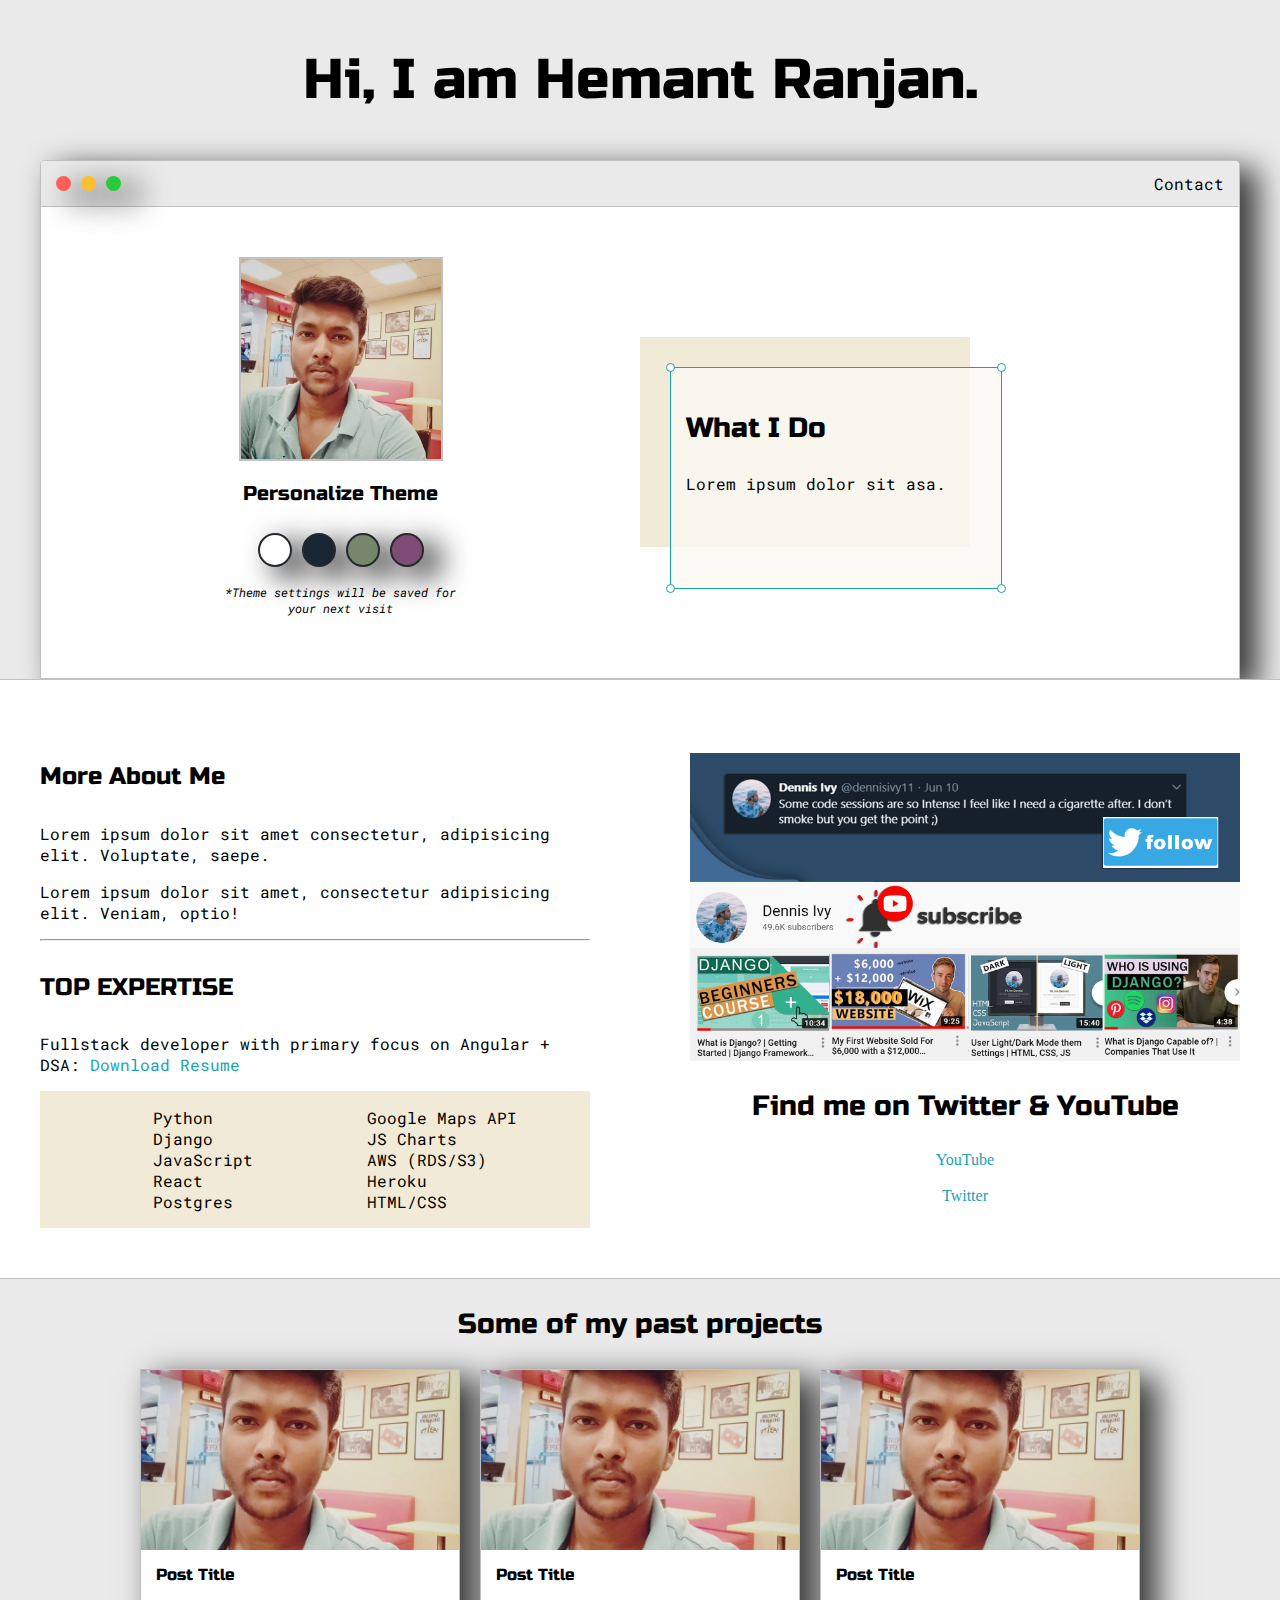
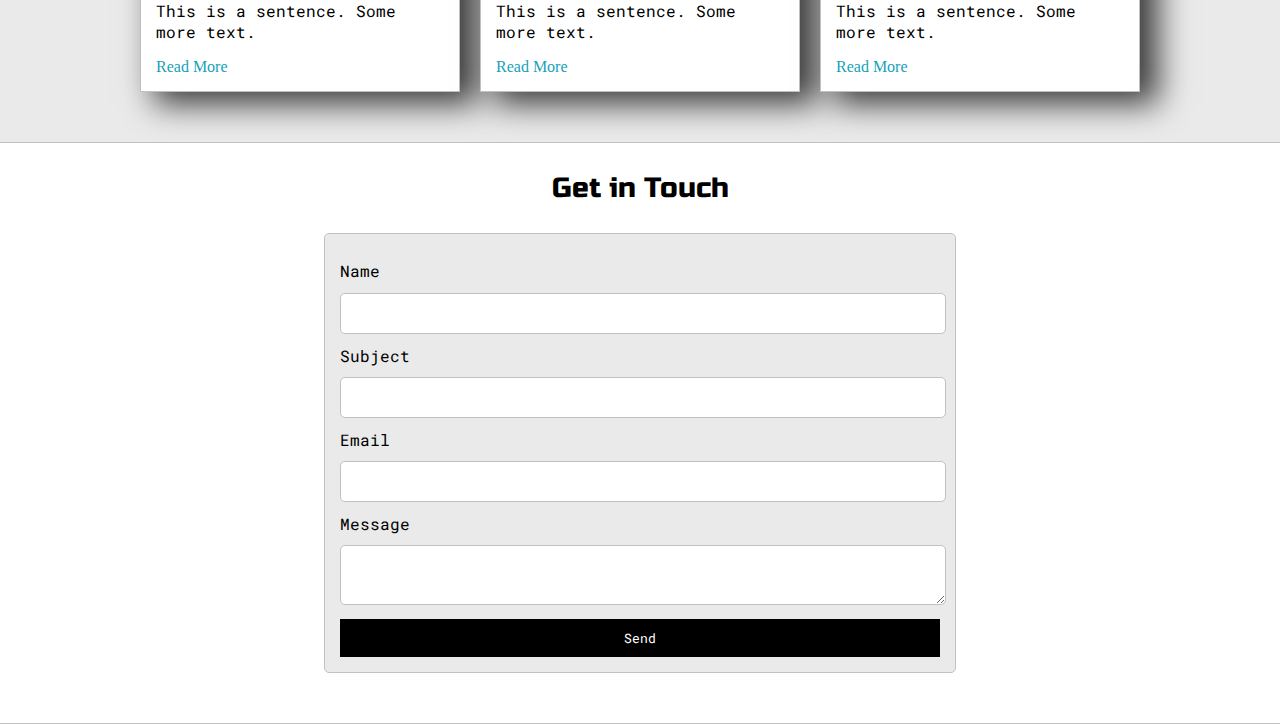
==== index.html @ 101b9cac "First commit" ====
<!DOCTYPE html>
<html lang="en">

<head>
    <title>Hemant Ranjan</title>
    <meta charset="UTF-8">
    <meta name="viewport" content="width=device-width, initial-scale=1">
    <link rel="preconnect" href="https://fonts.googleapis.com">
    <link rel="preconnect" href="https://fonts.gstatic.com" crossorigin>
    <link href="https://fonts.googleapis.com/css2?family=Russo+One&display=swap" rel="stylesheet">
    <link rel="preconnect" href="https://fonts.googleapis.com">
    <link rel="preconnect" href="https://fonts.gstatic.com" crossorigin>
    <link href="https://fonts.googleapis.com/css2?family=Roboto+Mono:wght@500&display=swap" rel="stylesheet">
    <link rel="stylesheet" href="default.css">
    <link id="theme-style" rel="stylesheet" type="text/css" href="">
</head>

<body>
    <section class="s1">
        <div class="main-container">
            <div class="greeting-wrapper">
                <h1>
                    Hi, I am Hemant Ranjan.
                </h1>
            </div>
            <div class="intro-wrapper">
                <div class="nav-wrapper">
                    <div class="dots-wrapper">
                        <div id="dot1" class="browser-dot"></div>
                        <div id="dot2" class="browser-dot"></div>
                        <div id="dot3" class="browser-dot"></div>
                    </div>
                    <ul id="navigation">
                        <li><a href="#">Contact</a></li>
                    </ul>

                </div>
                <div class="left-column">
                    <img id="profile_pic" src="images/dummy.jpg" alt="">
                    <h5 style="text-align: center;line-height:0;">Personalize Theme</h5>
                    <div id="theme-options-wrapper">
                        <div data-mode="light" id="light-mode" class="theme-dot"></div>
                        <div data-mode="blue" id="blue-mode" class="theme-dot"></div>
                        <div data-mode="green" id="green-mode" class="theme-dot"></div>
                        <div data-mode="purple" id="purple-mode" class="theme-dot"></div>
                    </div>
                    <p id="settings-note">*Theme settings will be saved for <br>your next visit</p>
                </div>
                <div class="right-column">
                    <div id="preview-shadow">
                        <div id="preview">
                            <div id="corner-tl" class="corner"></div>
                            <div id="corner-tr" class="corner"></div>
                            <h3>What I Do</h3>
                            <p>Lorem ipsum dolor sit asa.</p>
                            <div id="corner-br" class="corner"></div>
                            <div id="corner-bl" class="corner"></div>
                        </div>
                    </div>
                </div>
            </div>
        </div>
    </section>
    <section class="s2">
        <div class="main-container">
            <div class="about-wrapper">
                <div class="about-me">
                    <h4>More About Me</h4>
                    <p>Lorem ipsum dolor sit amet consectetur, adipisicing elit. Voluptate, saepe.</p>
                    <p>Lorem ipsum dolor sit amet, consectetur adipisicing elit. Veniam, optio!</p>

                    <hr>
                    <h4>TOP EXPERTISE</h4>
                    <p>Fullstack developer with primary focus on Angular + DSA:
                        <a target="_blank" href="resume.pdf">Download Resume</a>
                    </p>
                    <div id="skills">
                        <ul>
                            <li>Python</li>
                            <li>Django</li>
                            <li>JavaScript</li>
                            <li>React</li>
                            <li>Postgres</li>
                        </ul>
                        <ul>
                            <li>Google Maps API</li>
                            <li>JS Charts</li>
                            <li>AWS (RDS/S3)</li>
                            <li>Heroku</li>
                            <li>HTML/CSS</li>
                        </ul>
                    </div>
                </div>
                <div class="social-links">
                    <img id="social_img" src="images/follow.jpg">
                    <h3>Find me on Twitter & YouTube</h3>
                    <a target="_blank" href="#">YouTube</a>
                    <br>
                    <a target="_blank" href="#">Twitter</a>
                </div>
            </div>
        </div>
    </section>
    <section class="s1">
        <div class="main-container">
            <h3 style="text-align: center;">Some of my past projects</h3>
            <div class="post-wrapper">
                <div>
                    <div class="post">
                        <img class="thumbnail" src="images/dummy.jpg" alt="">
                        <div class="post-preview">
                            <h6 class="post-title">Post Title</h6>
                            <p class="post-intro">This is a sentence. Some more text.</p>
                            <a target="_blank" href="post1.html">Read More</a>
                        </div>
                    </div>
                </div>
                <div>
                    <div class="post">
                        <img class="thumbnail" src="images/dummy.jpg" alt="">
                        <div class="post-preview">
                            <h6 class="post-title">Post Title</h6>
                            <p class="post-intro">This is a sentence. Some more text.</p>
                            <a target="_blank" href="#">Read More</a>
                        </div>
                    </div>
                </div>
                <div>
                    <div class="post">
                        <img class="thumbnail" src="images/dummy.jpg" alt="">
                        <div class="post-preview">
                            <h6 class="post-title">Post Title</h6>
                            <p class="post-intro">This is a sentence. Some more text.</p>
                            <a target="_blank" href="#">Read More</a>
                        </div>
                    </div>
                </div>
            </div>
        </div>
    </section>
    <section class="s2">
        <div class="main-container">
            <h3 style="text-align: center;">Get in Touch</h3>
            <form id="contact-form">
                <label>Name</label>
                <input class="input-field" type="text" name="name">
                <label>Subject</label>
                <input class="input-field" type="text" name="subject">
                <label>Email</label>
                <input class="input-field" type="text" name="email">
                <label>Message</label>
                <textarea class="input-field" type="text" name="message"></textarea>
                <input id="submit-btn" type="submit" value="Send">
            </form>
        </div>
    </section>
    <script type="text/javascript" src="script.js"></script>

</body>

</html>
---- default.css ----
:root {
    --mainColor: #eaeaea;
    --secondaryColor: #fff;
    --borderColor: #c1c1c1;
    --mainText: black;
    --secondaryText: #4b5156;
    --themeDotBorder: #24292e;
    --previewBG: rgb(251, 249, 243, 0.8);
    --previewShadow: #f0ead6;
    --buttonColor: black;
}

html,
body {
    padding: 0;
    margin: 0;
}

body * {
    transition: 0.3s;
}

h1,
h2,
h3,
h4,
h5,
h6,
strong {
    color: var(--mainText);
    font-family: 'Russo One', sans-serif;
    font-weight: 500;
}

a {
    text-decoration: none;
    color: #17a2b8;
}

ul {
    list-style: none;
}

h1 {
    font-size: 56px;
}

h2 {
    font-size: 36px;
}

h3 {
    font-size: 28px;
}

h4 {
    font-size: 24px;
}

h5 {
    font-size: 20px;
}

h6 {
    font-size: 16px;
}

p,
li,
span,
label,
input,
textarea {
    color: var(--mainText);
    font-family: 'Roboto Mono', monospace;
}

.s1 {
    background-color: var(--mainColor);
    border-bottom: 1px solid var(--borderColor);
    overflow: auto;
}

.s2 {
    background-color: var(--secondaryColor);
    border-bottom: 1px solid var(--borderColor);
    overflow: auto;
}

.main-container {
    width: 1200px;
    margin: 0 auto;
}

.greeting-wrapper {
    display: grid;
    text-align: center;
    align-content: center;
    min-height: 10em;
}

.intro-wrapper {
    background-color: var(--secondaryColor);
    border: 1px solid var(--borderColor);
    border-radius: 5px 5px 0 0;
    box-shadow: 16px 10px 30px 2px rgba(0, 0, 0, 0.75);
    -webkit-box-shadow: 16px 10px 30px 2px rgba(0, 0, 0, 0.75);
    -moz-box-shadow: 16px 10px 30px 2px rgba(0, 0, 0, 0.75);
    display: grid;
    grid-template-columns: 1fr 1fr;
    grid-template-areas: 'nav-wrapper nav-wrapper' 'left-column right-column';
}

.nav-wrapper {
    grid-area: nav-wrapper;
    border-radius: 5px 5px 0 0;
    border-bottom: 1px solid var(--borderColor);
    display: flex;
    justify-content: space-between;
    align-items: center;
    background-color: var(--mainColor);
}

#navigation a {
    color: var(--mainText);
}

#navigation {
    margin: 0;
    padding: 10px;
}

#navigation li {
    display: inline-block;
    margin-right: 5px;
    margin-left: 5px;
}

.dots-wrapper {
    display: flex;
    padding: 10px;
}

#dot1 {
    background-color: #fc6058;
}

#dot2 {
    background-color: #fec02f;
}

#dot3 {
    background-color: #2aca3e;
}

.browser-dot {
    background-color: black;
    height: 15px;
    width: 15px;
    border-radius: 50%;
    margin: 5px;
    box-shadow: 16px 10px 30px 2px rgba(0, 0, 0, 0.75);
    -webkit-box-shadow: 16px 10px 30px 2px rgba(0, 0, 0, 0.75);
    -moz-box-shadow: 16px 10px 30px 2px rgba(0, 0, 0, 0.75);
}

.left-column {
    grid-area: left-column;
    padding-top: 50px;
    padding-bottom: 50px;
}

#profile_pic {
    display: block;
    margin: 0 auto;
    height: 200px;
    width: 200px;
    object-fit: cover;
    border: 2px solid var(--borderColor);
}

#theme-options-wrapper {
    display: flex;
    justify-content: center;
}

.theme-dot {
    height: 30px;
    width: 30px;
    background-color: black;
    border-radius: 50%;
    margin: 5px;
    border: 2px solid var(--themeDotBorder);
    box-shadow: 16px 10px 30px 2px rgba(0, 0, 0, 0.75);
    -webkit-box-shadow: 16px 10px 30px 2px rgba(0, 0, 0, 0.75);
    -moz-box-shadow: 16px 10px 30px 2px rgba(0, 0, 0, 0.75);
    cursor: pointer;
}

.theme-dot:hover {
    border-width: 5px;
}

#light-mode {
    background-color: #fff;
}

#blue-mode {
    background-color: #192734;
}

#green-mode {
    background-color: #78866b;
}

#purple-mode {
    background-color: #7e4c74;
}

#settings-note {
    font-size: 12px;
    font-style: italic;
    text-align: center;
}

.right-column {
    grid-area: right-column;
    display: grid;
    align-content: center;
    padding-top: 50px;
    padding-bottom: 50px;
}

#preview-shadow {
    background-color: var(--previewShadow);
    width: 300px;
    height: 180px;
    padding-left: 30px;
    padding-top: 30px;
}

#preview {
    width: 300px;
    height: 190px;
    border: 1.5px solid #17a2b8;
    background-color: var(--previewBG);
    padding: 15px;
    position: relative;
}

.corner {
    width: 7px;
    height: 7px;
    border-radius: 50%;
    border: 1.5px solid #17a2b8;
    background-color: #fff;
    position: absolute;
}

#corner-tl {
    top: -5px;
    left: -5px;
}

#corner-tr {
    top: -5px;
    right: -5px;
}

#corner-br {
    bottom: -5px;
    right: -5px;
}

#corner-bl {
    bottom: -5px;
    left: -5px;
}

.about-wrapper {
    display: grid;
    grid-template-columns: repeat(auto-fit, minmax(320px, 1fr));
    padding-top: 50px;
    padding-bottom: 50px;
    gap: 100px;
}

#skills {
    display: flex;
    justify-content: space-evenly;
    background-color: var(--previewShadow);
}

.social-links {
    display: grid;
    align-content: center;
    text-align: center;
}

#social_img {
    width: 100%;
}

.post-wrapper {
    display: grid;
    grid-template-columns: repeat(auto-fit, 320px);
    gap: 20px;
    justify-content: center;
    padding-bottom: 50px;
}

.post {
    border: 1px solid var(--borderColor);
    box-shadow: 16px 10px 30px 2px rgba(0, 0, 0, 0.75);
    -webkit-box-shadow: 16px 10px 30px 2px rgba(0, 0, 0, 0.75);
    -moz-box-shadow: 16px 10px 30px 2px rgba(0, 0, 0, 0.75);
}

.thumbnail {
    display: block;
    width: 100%;
    height: 180px;
    object-fit: cover;
}

.post-preview {
    background-color: #fff;
    padding: 15px;
}

.post-title {
    color: black;
    margin: 0;
}

post-intro {
    color: #4b5156;
    font: 14px;
}

#contact-form {
    display: block;
    max-width: 600px;
    margin: 0 auto;
    border: 1px solid var(--borderColor);
    padding: 15px;
    border-radius: 5px;
    background-color: var(--mainColor);
    margin-bottom: 50px;
}

#contact-form label {
    line-height: 2.7em;
}

.input-field {
    width: 100%;
    padding-top: 10px;
    padding-bottom: 10px;
    background-color: var(--secondaryColor);
    border-radius: 5px;
    border: 1px solid var(--borderColor);
    font-size: 14px;
}

#submit-btn {
    margin-top: 10px;
    width: 100%;
    padding-top: 10px;
    padding-bottom: 10px;
    color: #fff;
    background-color: var(--buttonColor);
    border: none;
}

@media screen and (max-width: 1200px) {
    .main-container {
        width: 95%;
    }
}

@media screen and (max-width: 800px) {
    .intro-wrapper {
        grid-template-columns: 1fr;
        grid-template-areas: 'nav-wrapper' 'left-column' 'right-column';
    }
    .right-column {
        justify-content: center;
    }
}
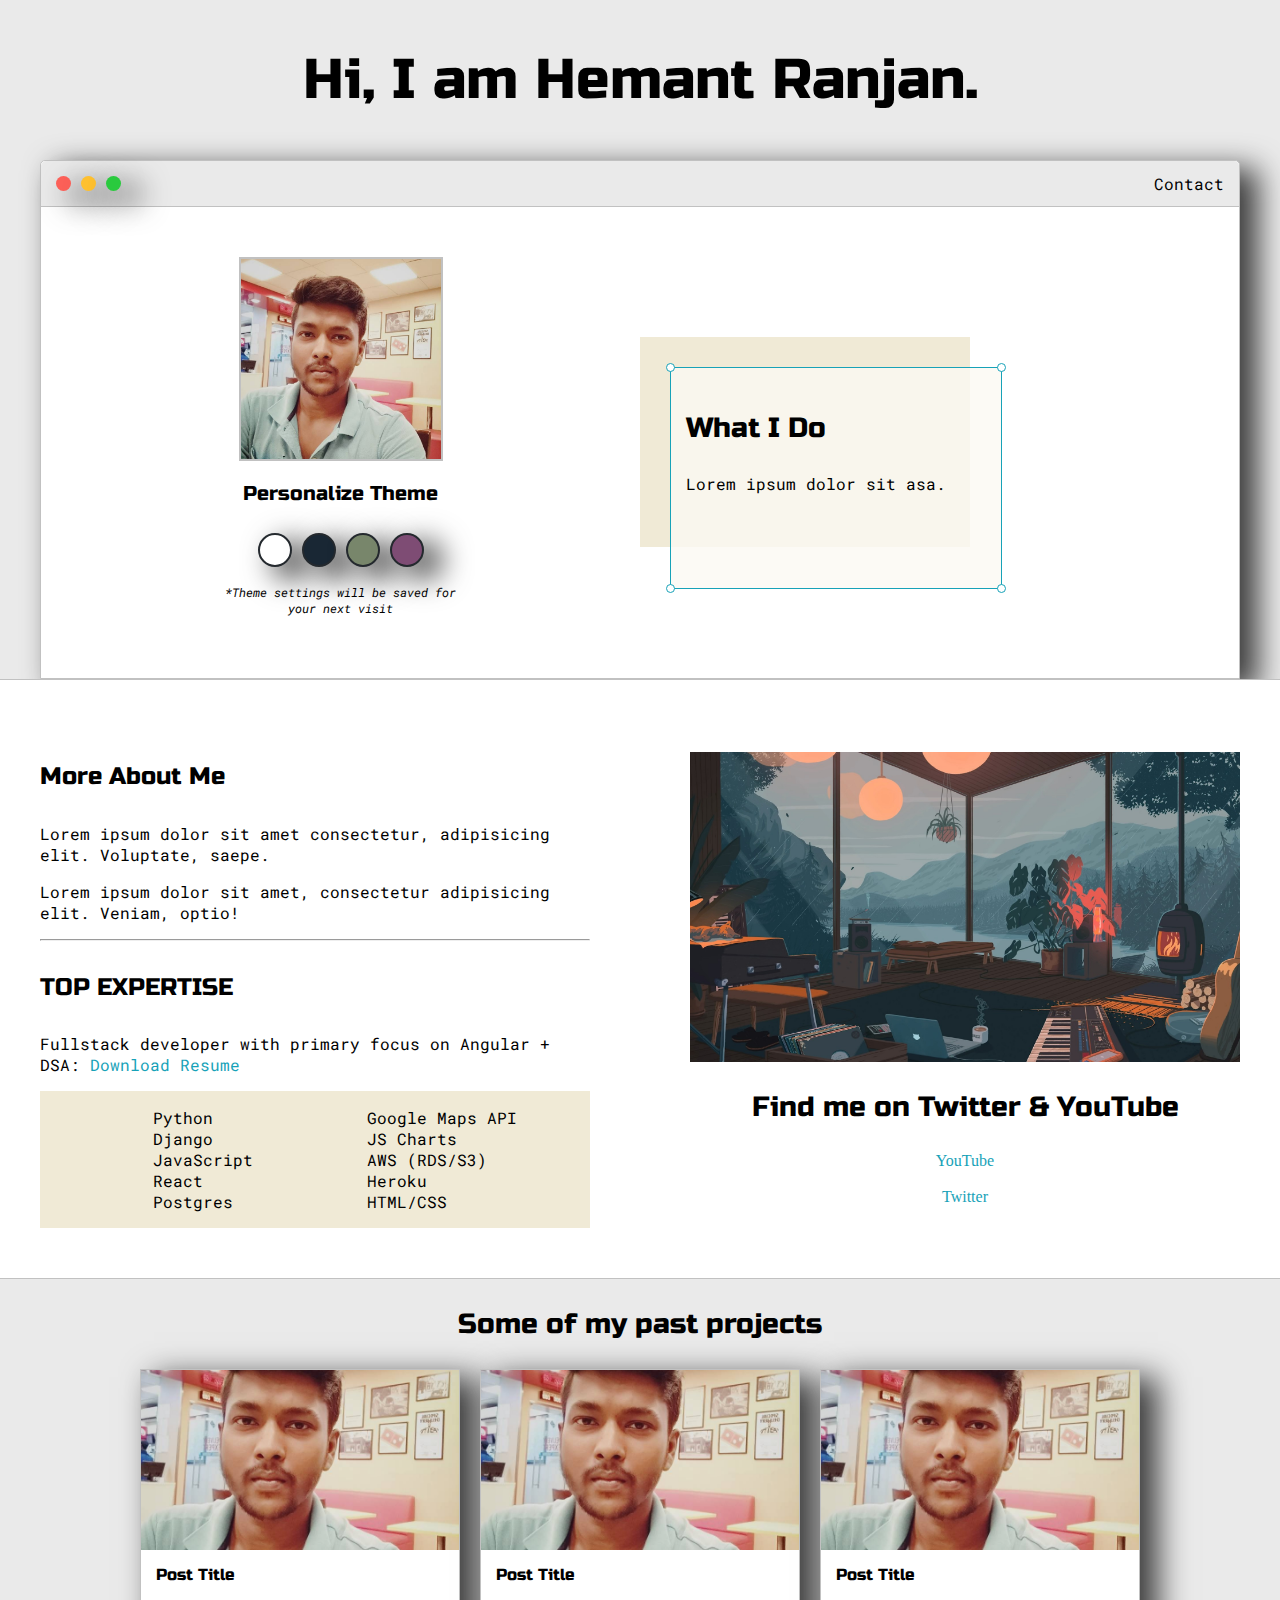
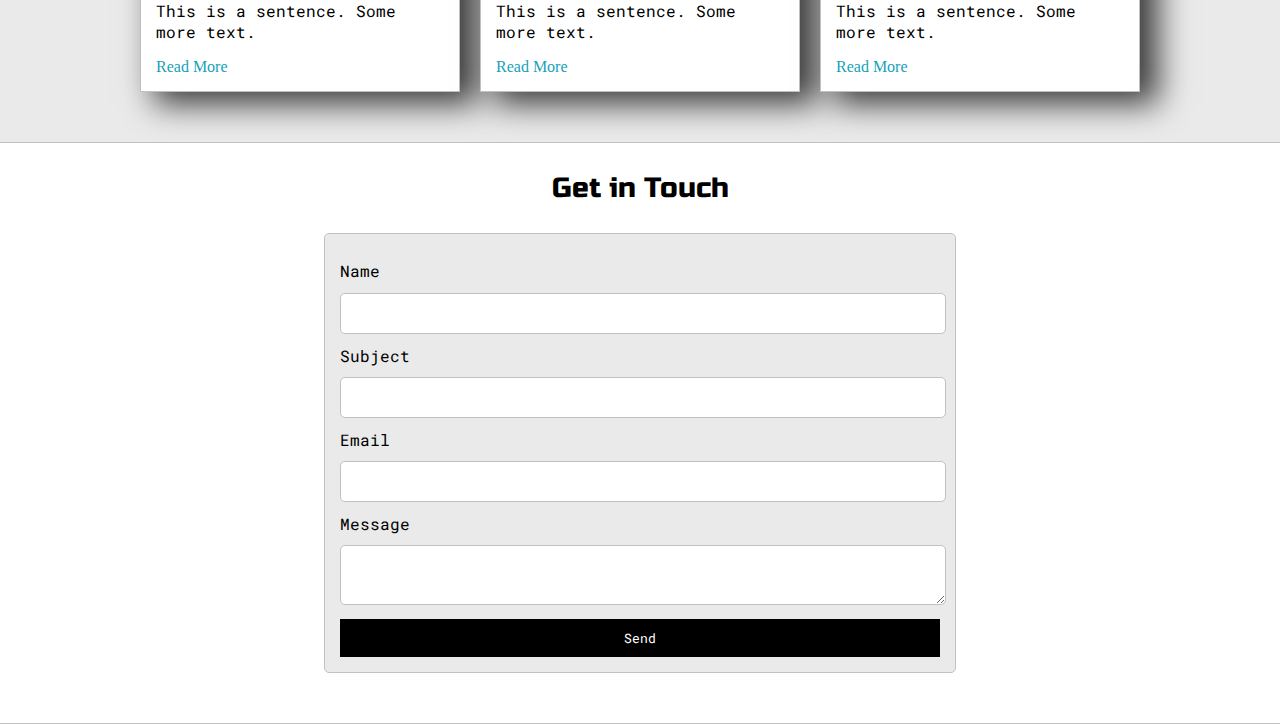
==== commit 53f666bd: "small changes" ====
--- a/index.html
+++ b/index.html
@@ -92,7 +92,7 @@
                     </div>
                 </div>
                 <div class="social-links">
-                    <img id="social_img" src="images/follow.jpg">
+                    <img id="social_img" src="images/dummy1.jpg">
                     <h3>Find me on Twitter & YouTube</h3>
                     <a target="_blank" href="#">YouTube</a>
                     <br>
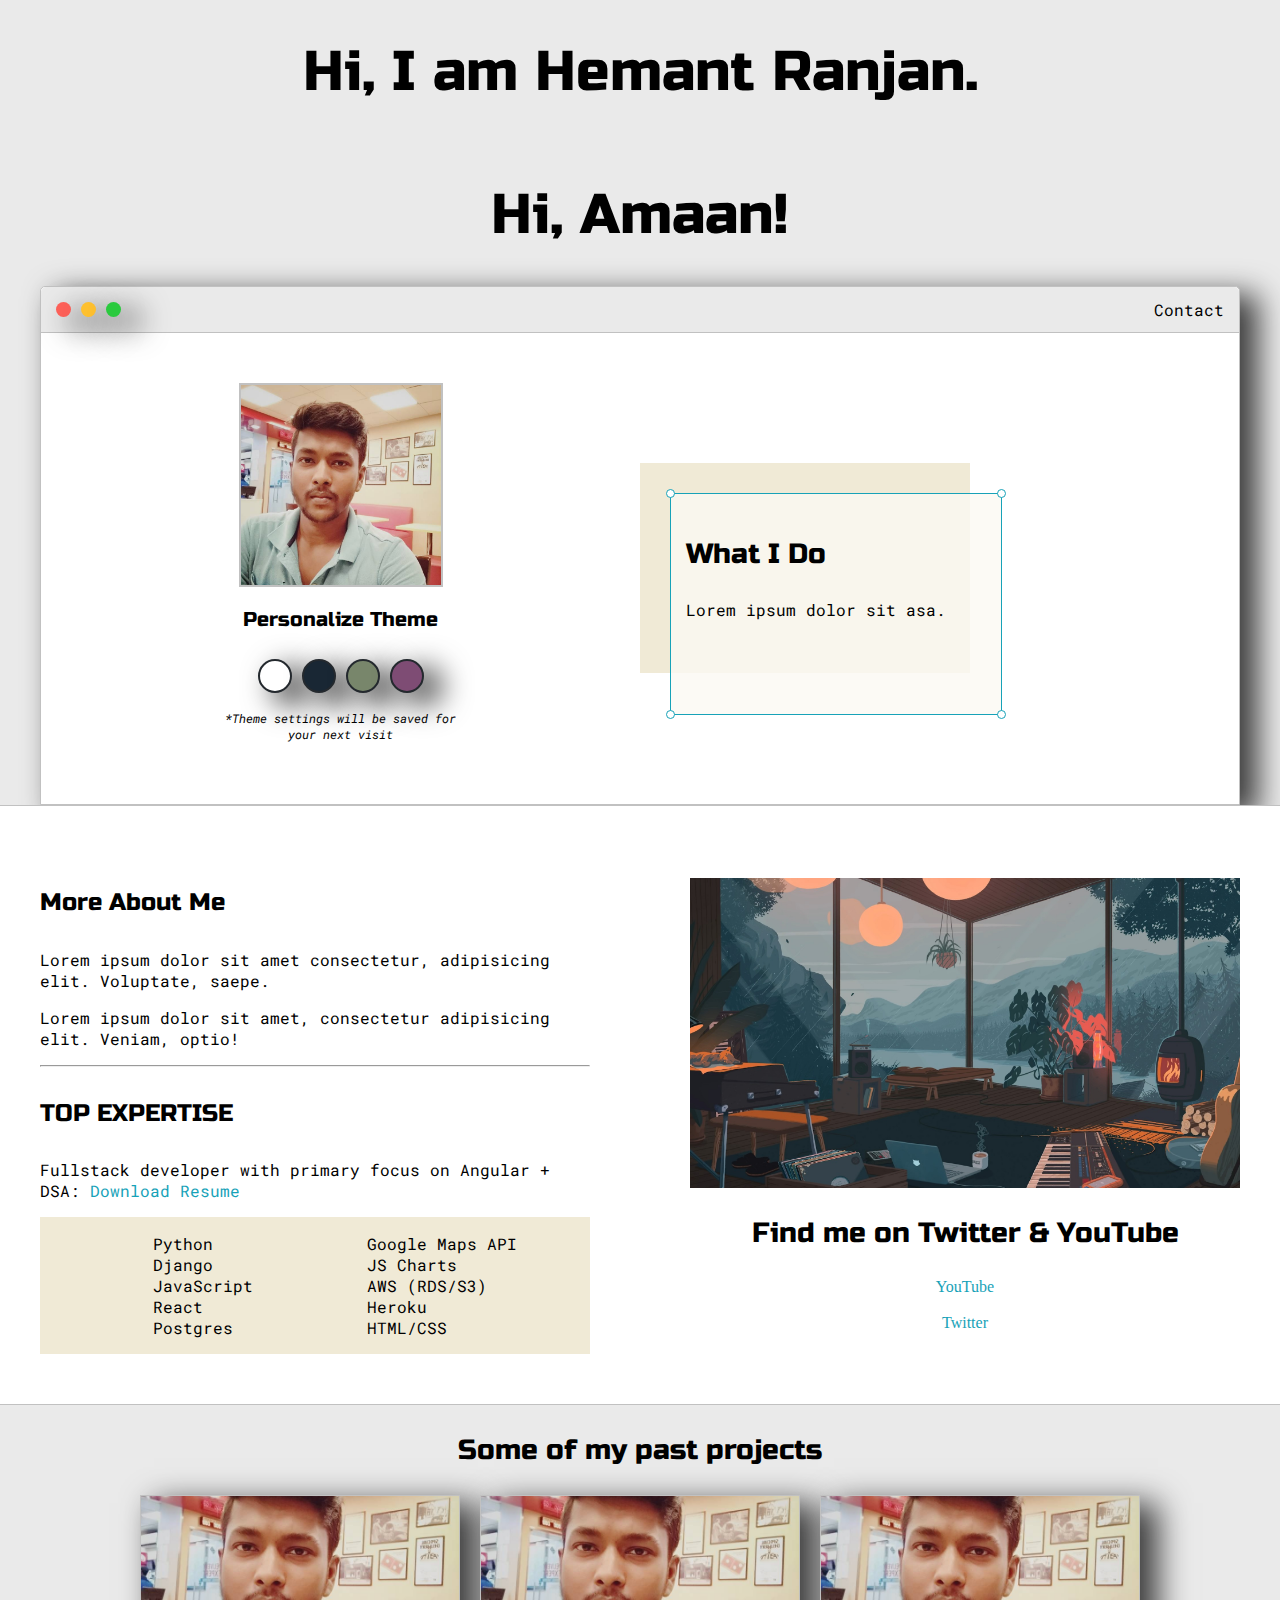
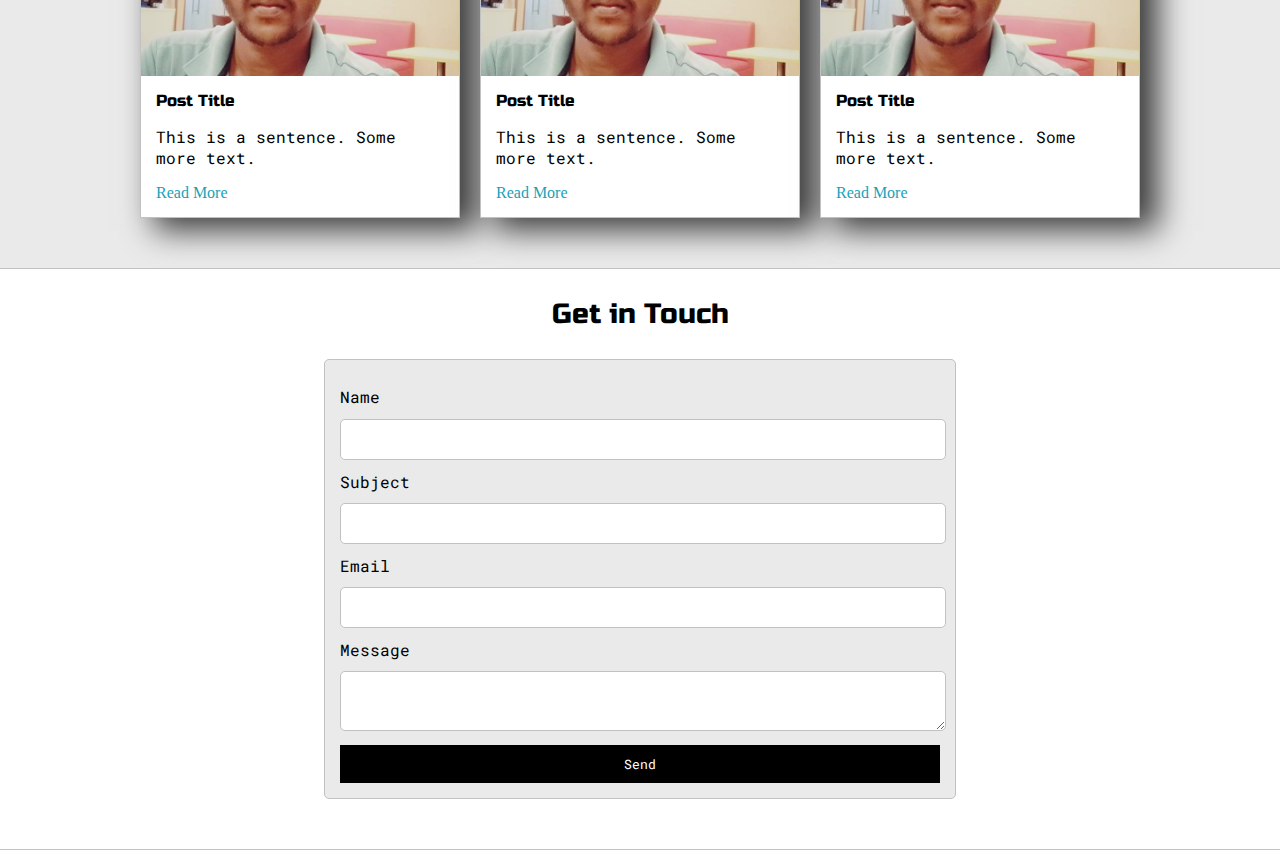
==== commit 1de97c4e: "for coolness" ====
--- a/index.html
+++ b/index.html
@@ -22,6 +22,7 @@
                 <h1>
                     Hi, I am Hemant Ranjan.
                 </h1>
+                <h1>Hi, Amaan!</h1>
             </div>
             <div class="intro-wrapper">
                 <div class="nav-wrapper">
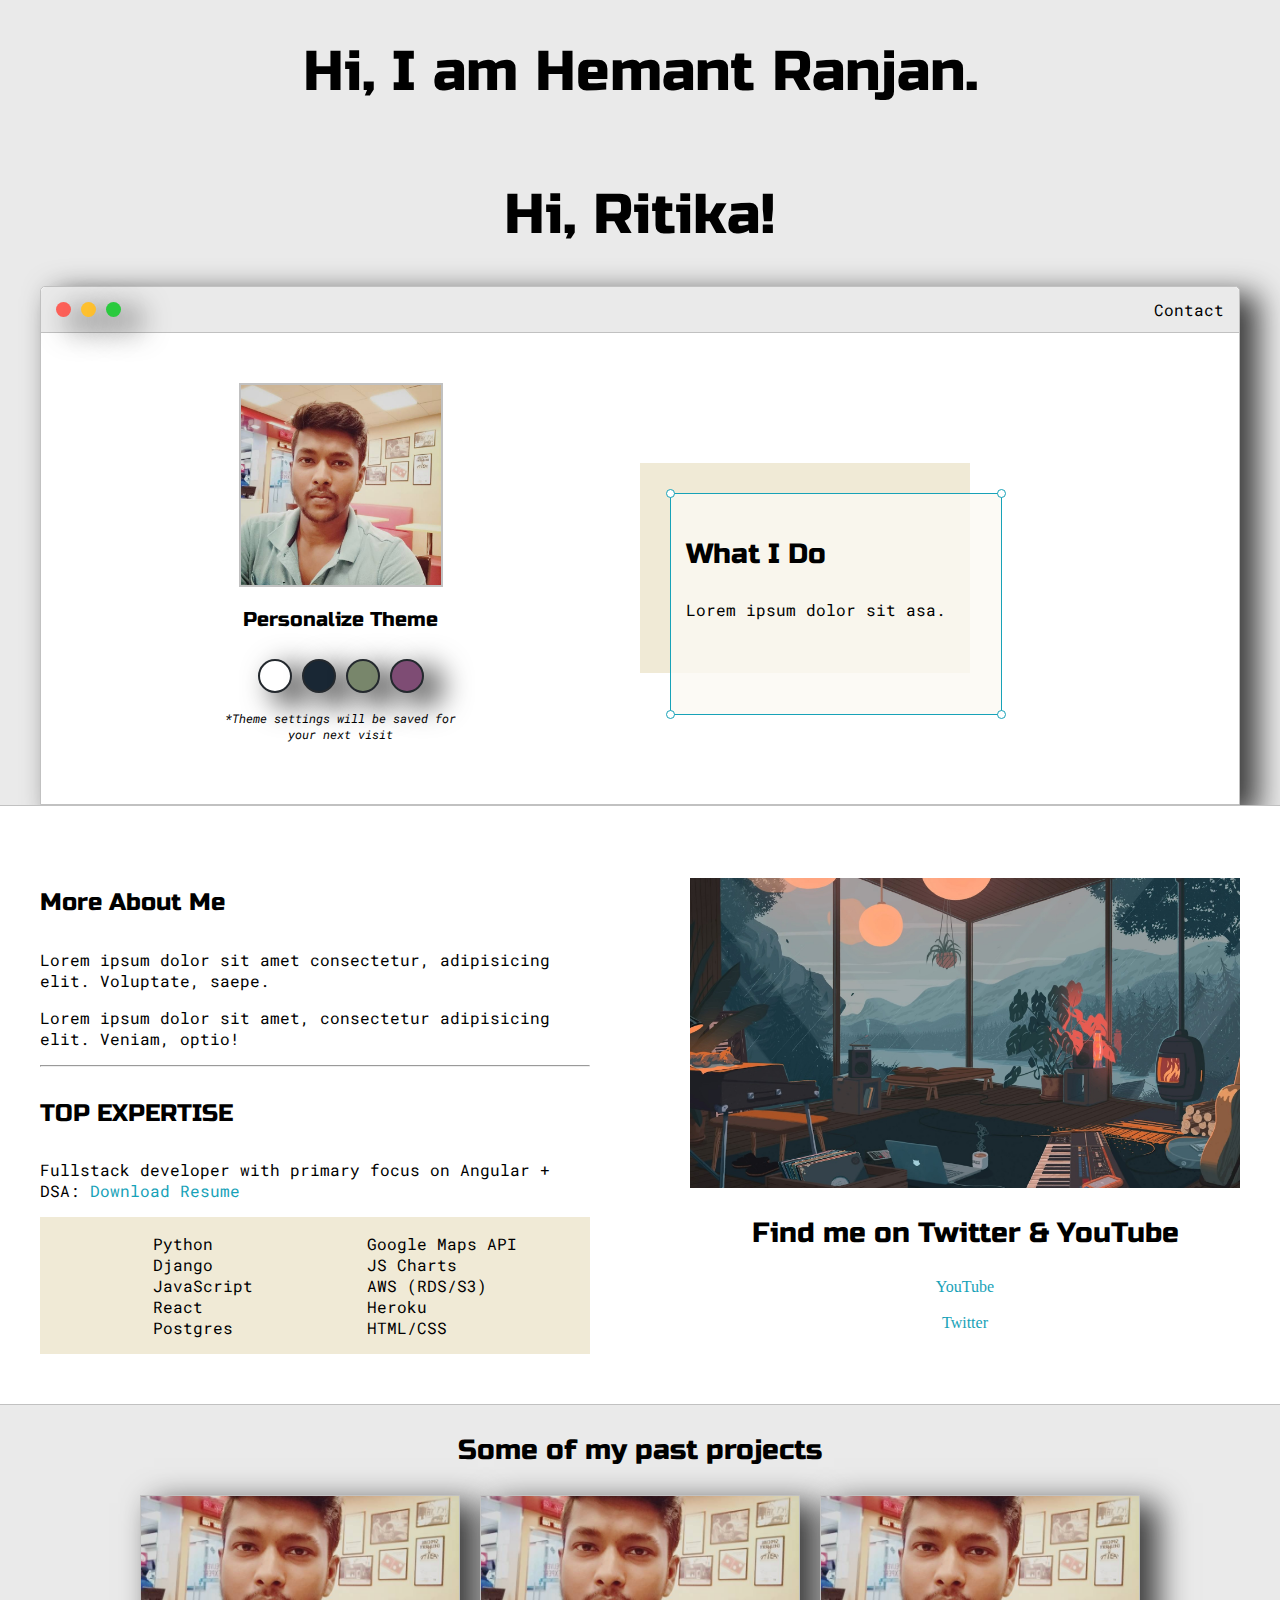
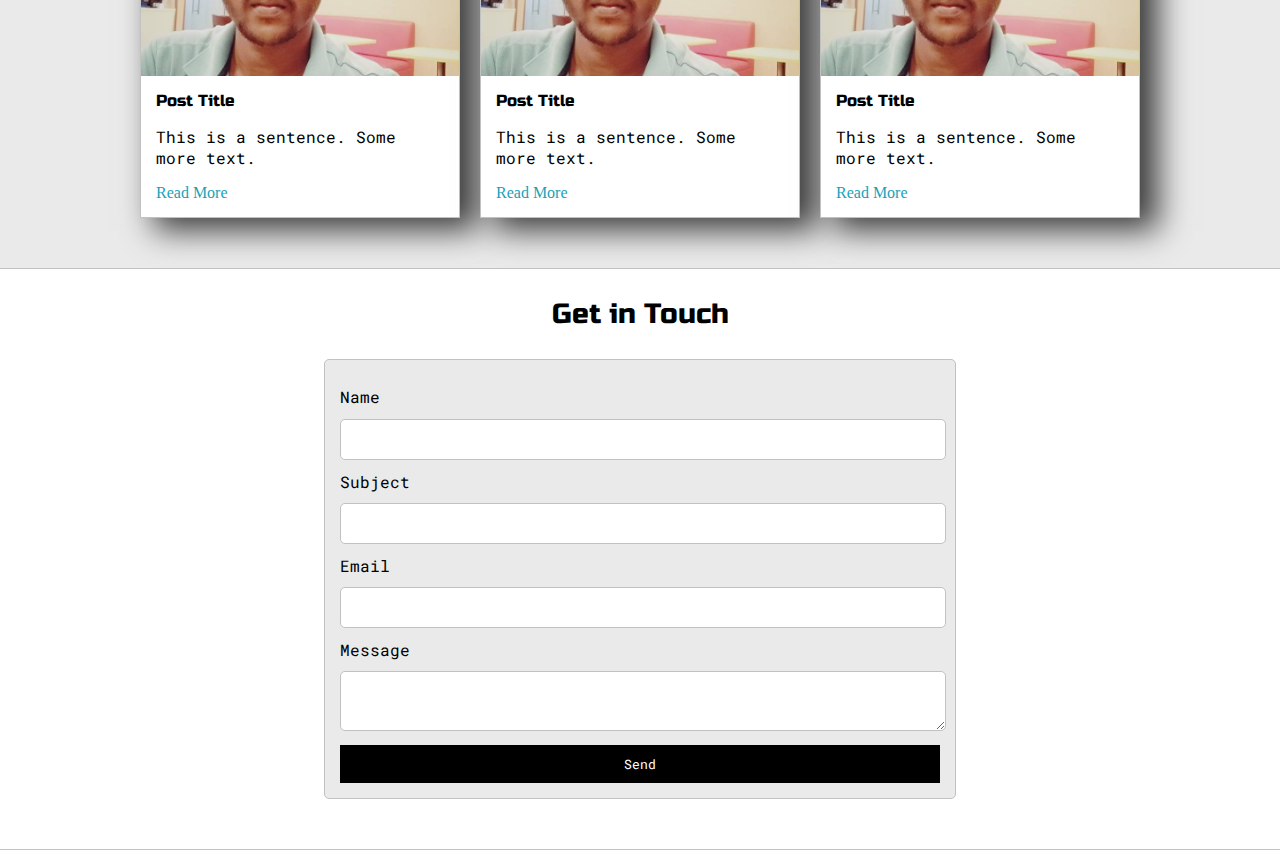
==== commit e135fb2e: "Cool" ====
--- a/index.html
+++ b/index.html
@@ -22,7 +22,7 @@
                 <h1>
                     Hi, I am Hemant Ranjan.
                 </h1>
-                <h1>Hi, Amaan!</h1>
+                <h1>Hi, Ritika!</h1>
             </div>
             <div class="intro-wrapper">
                 <div class="nav-wrapper">
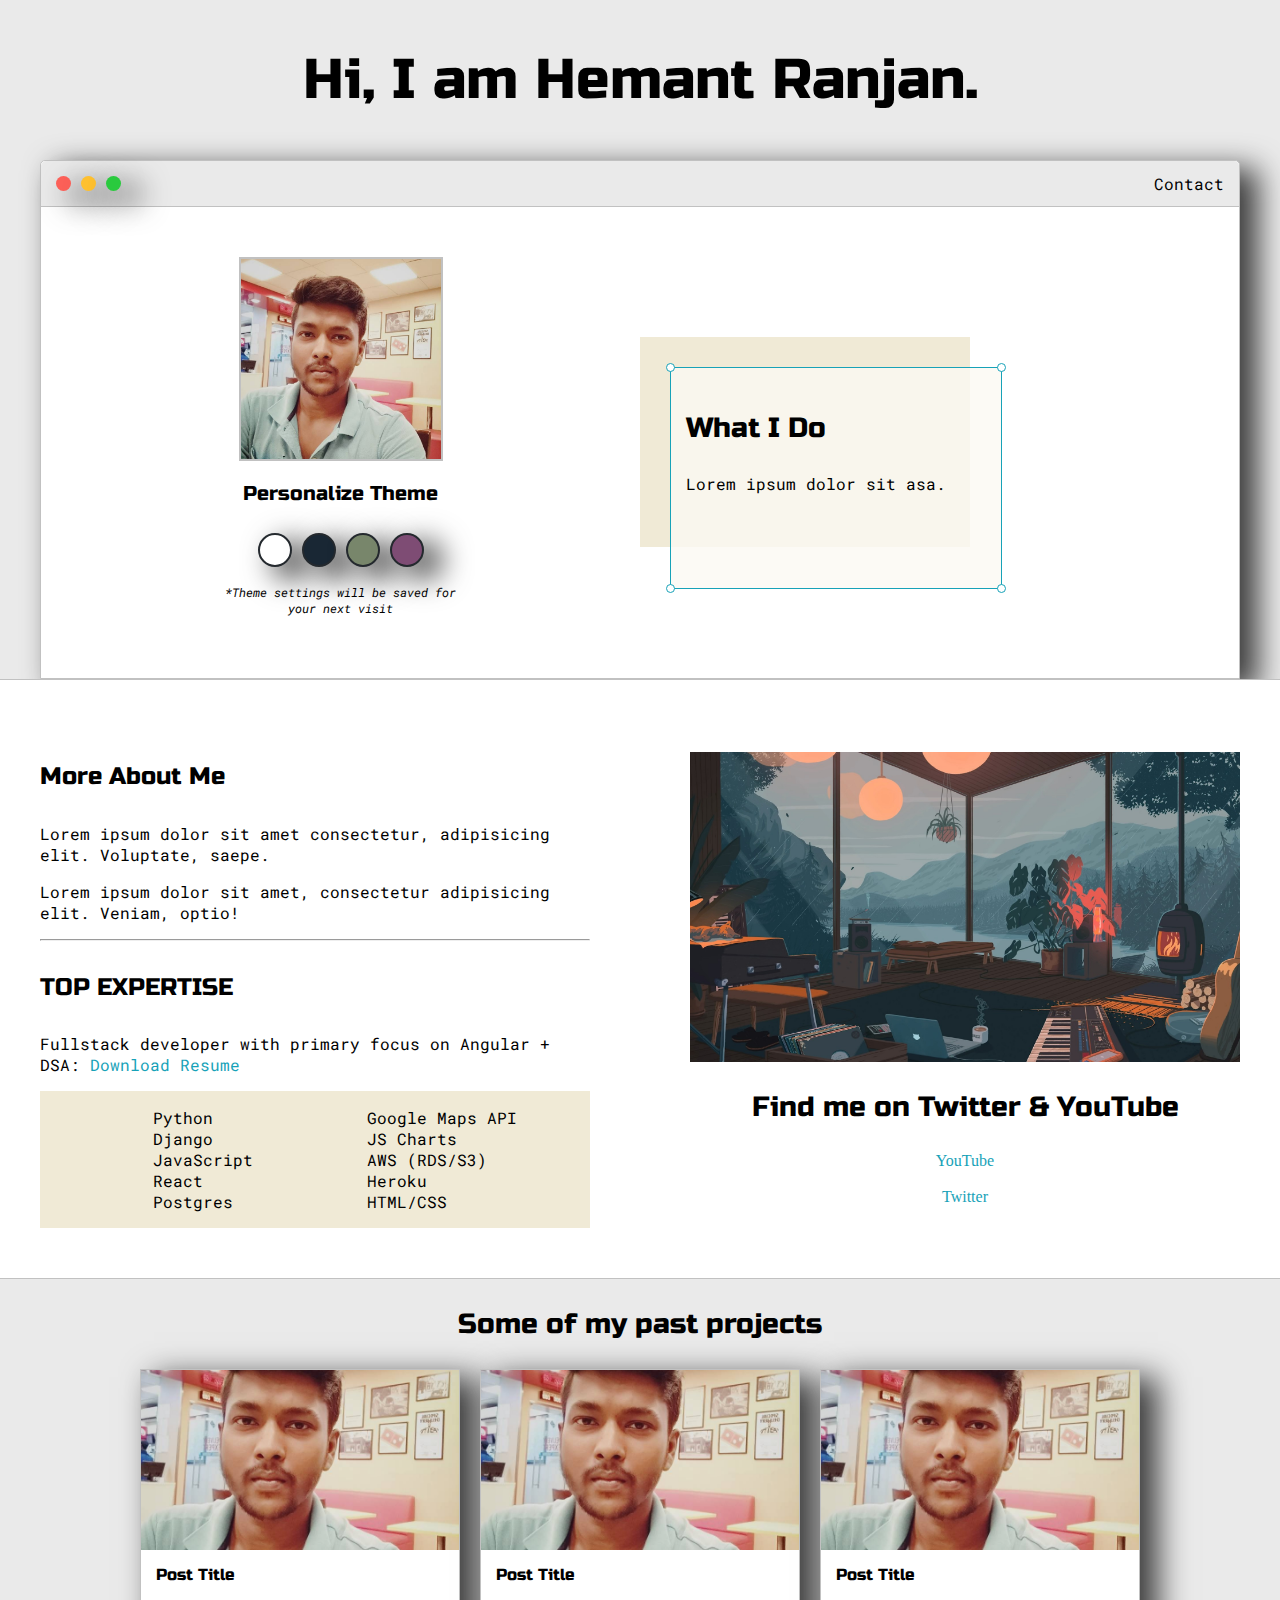
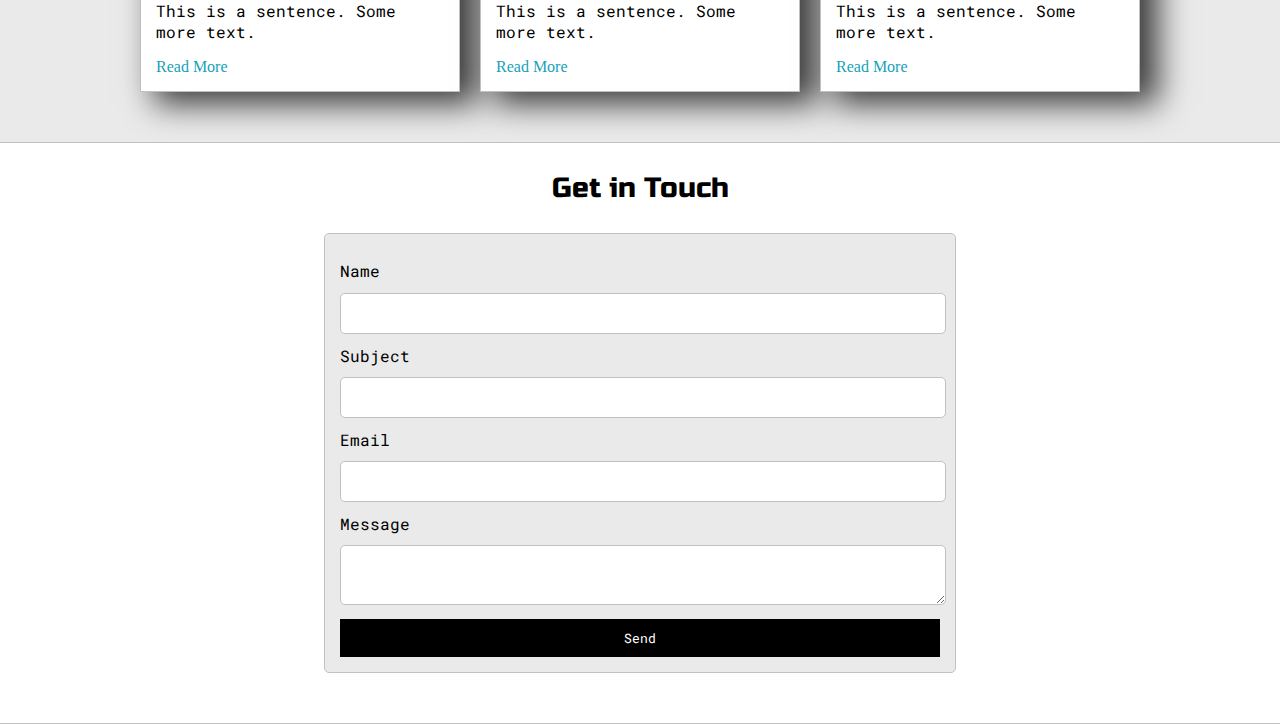
==== commit 72bc2dfe: "back to normal" ====
--- a/index.html
+++ b/index.html
@@ -22,7 +22,6 @@
                 <h1>
                     Hi, I am Hemant Ranjan.
                 </h1>
-                <h1>Hi, Ritika!</h1>
             </div>
             <div class="intro-wrapper">
                 <div class="nav-wrapper">
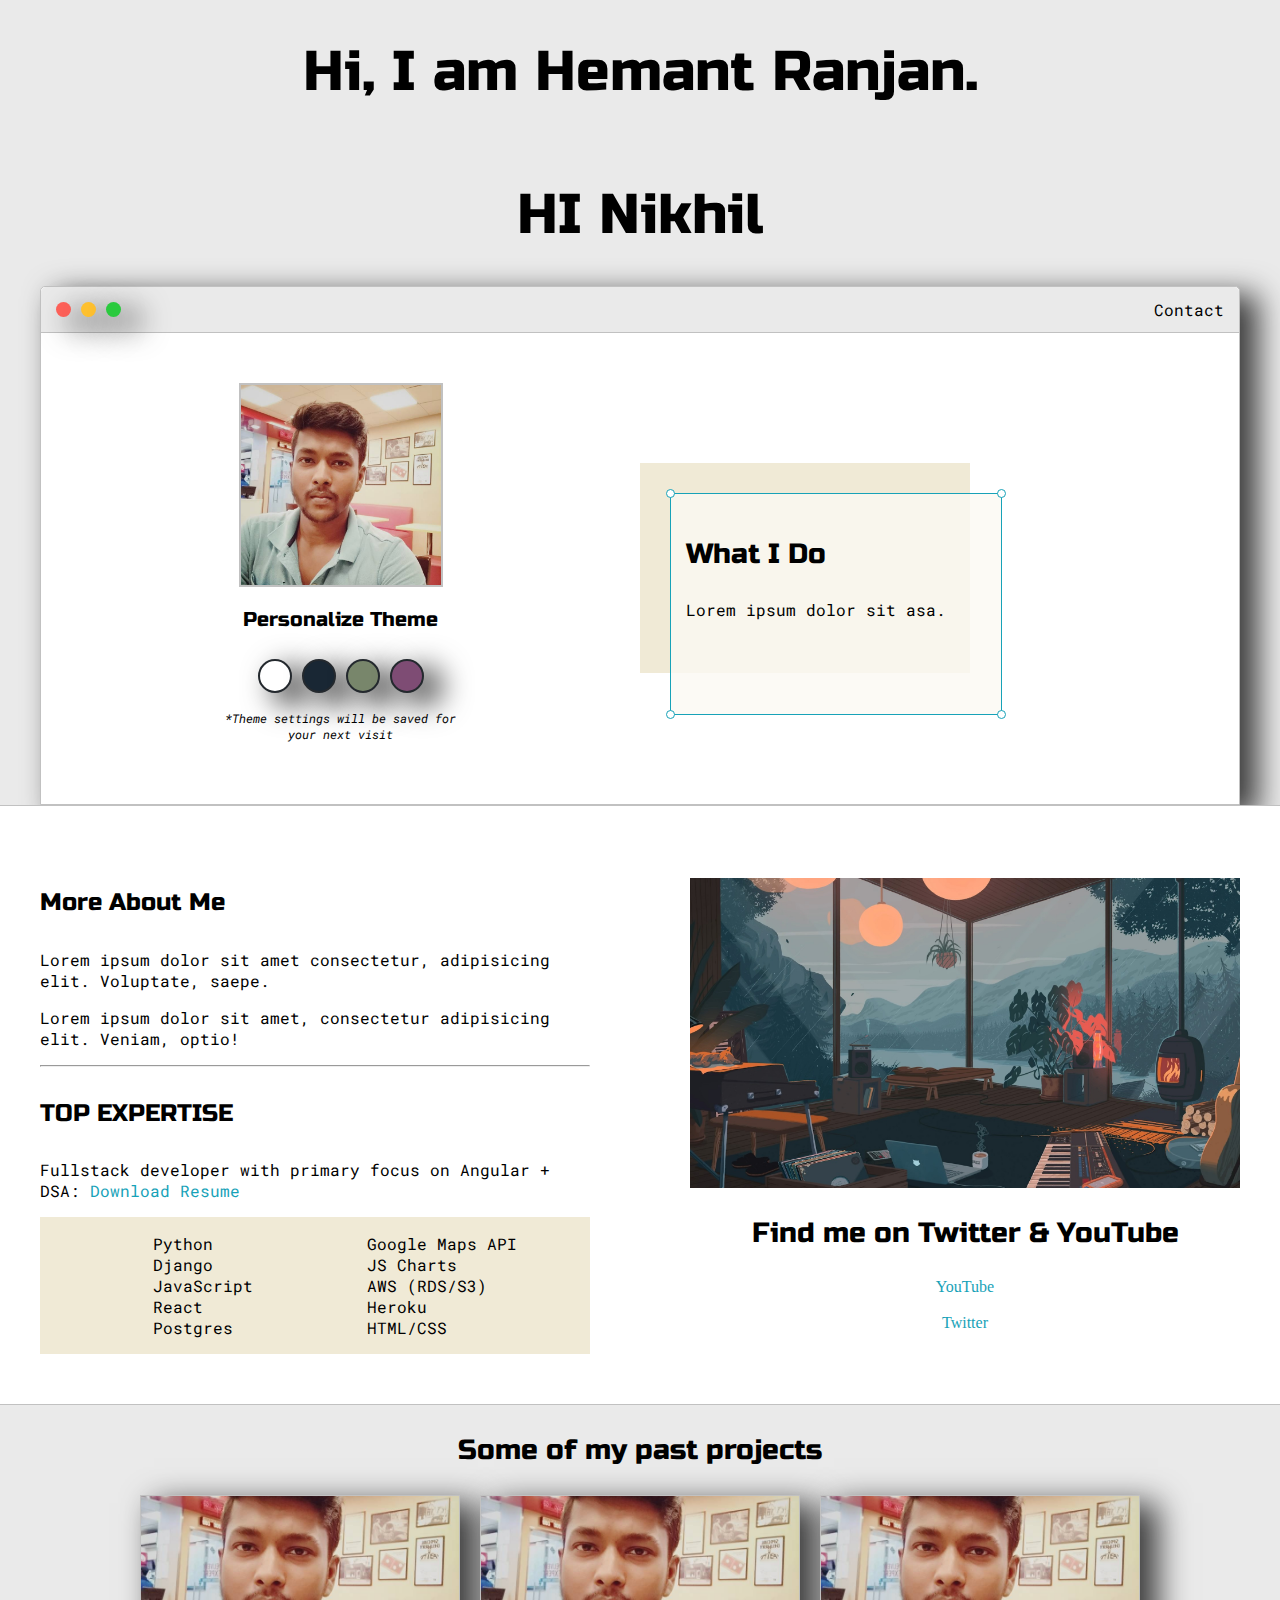
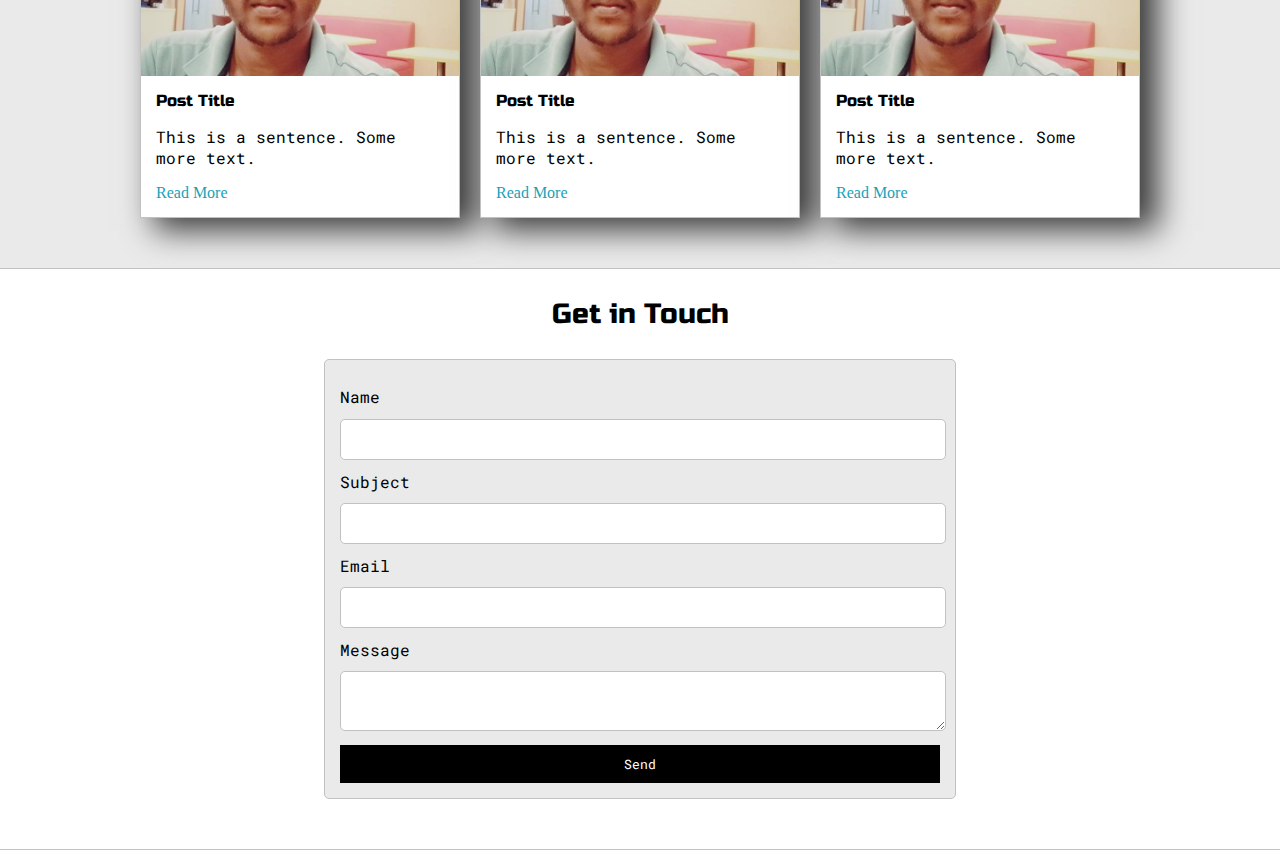
==== commit 03d75c8c: "for nikhil" ====
--- a/index.html
+++ b/index.html
@@ -22,6 +22,7 @@
                 <h1>
                     Hi, I am Hemant Ranjan.
                 </h1>
+                <h1>HI Nikhil</h1>
             </div>
             <div class="intro-wrapper">
                 <div class="nav-wrapper">
